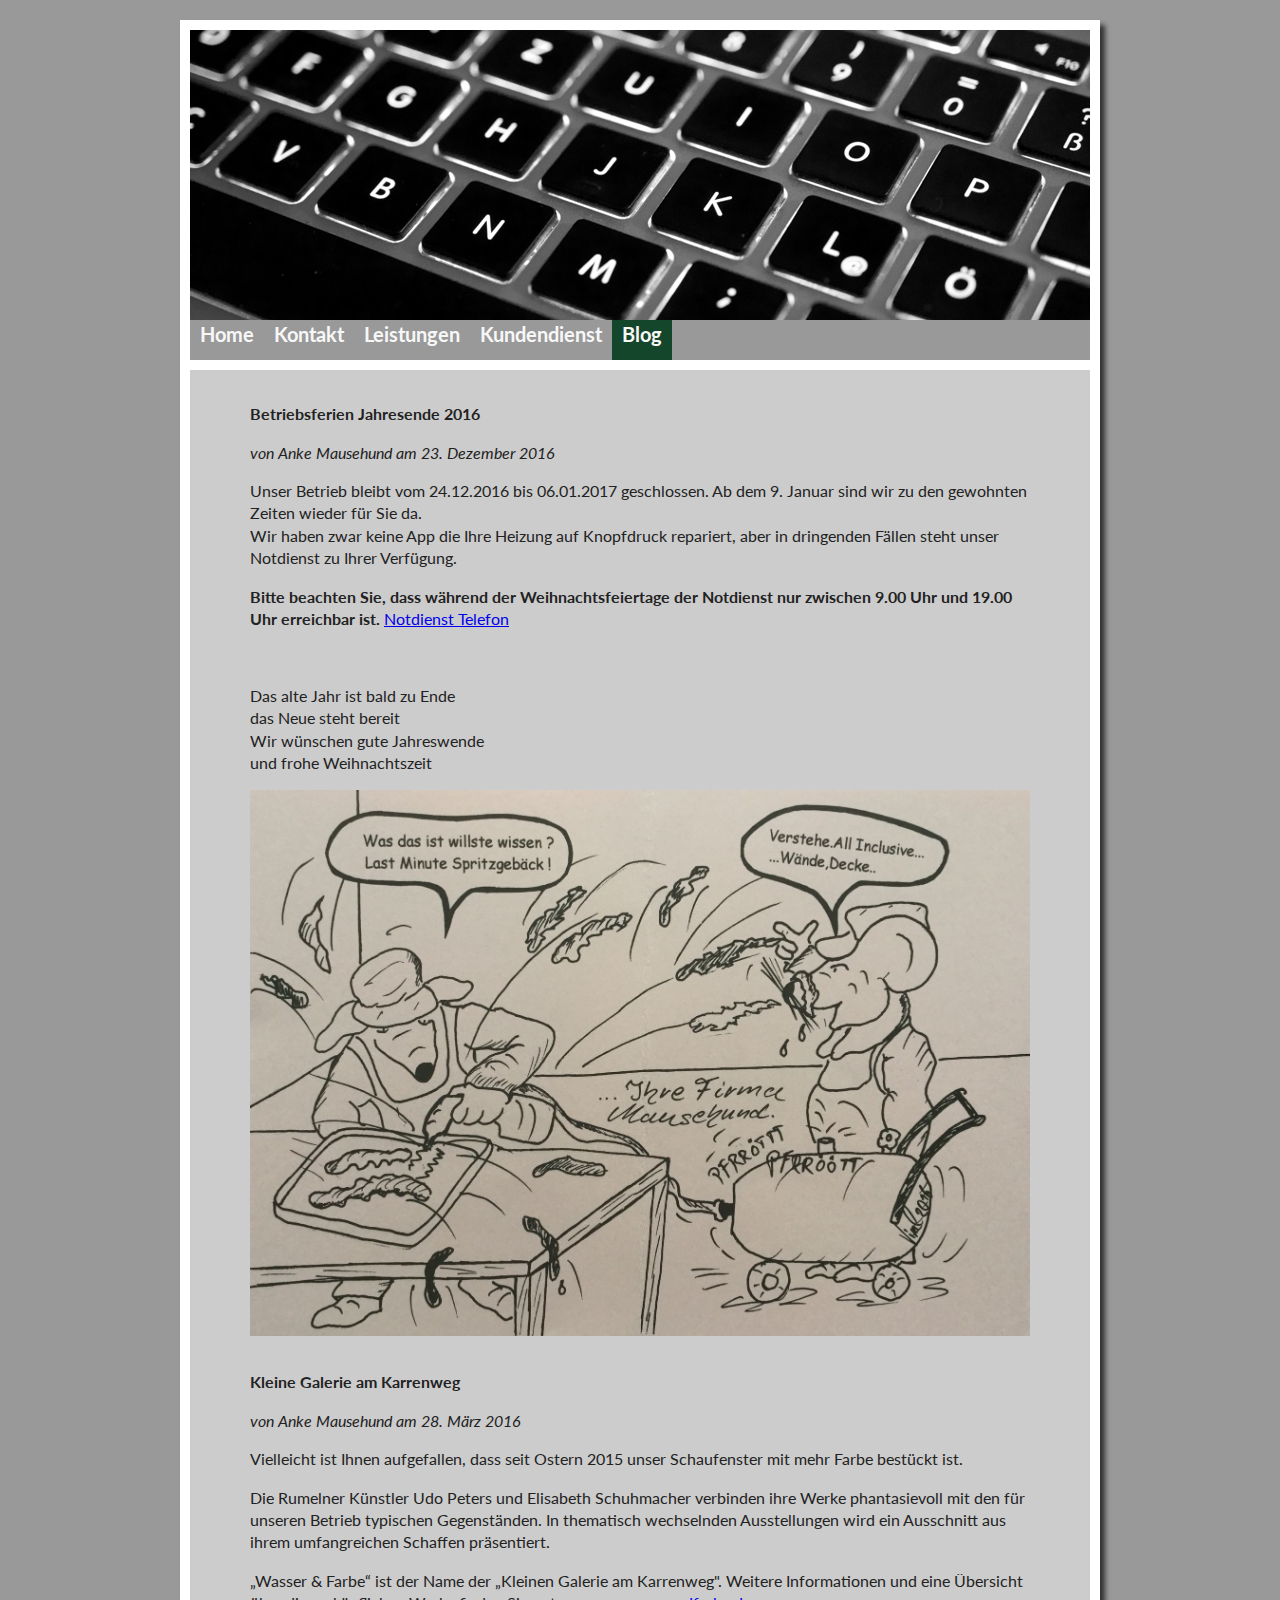
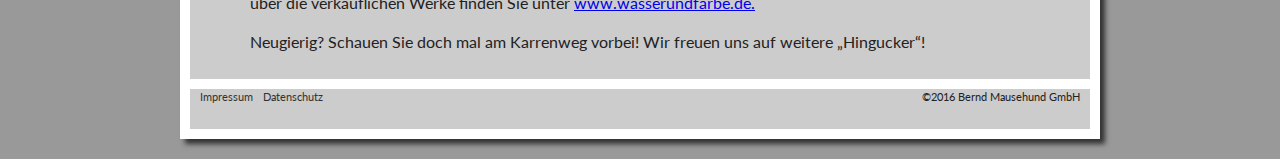
==== blog.html @ 6efd3940 "initial version xmas 2016" ====
<!DOCTYPE html>
<!--[if lt IE 7]>      <html class="no-js lt-ie9 lt-ie8 lt-ie7"> <![endif]-->
<!--[if IE 7]>         <html class="no-js lt-ie9 lt-ie8"> <![endif]-->
<!--[if IE 8]>         <html class="no-js lt-ie9"> <![endif]-->
<!--[if gt IE 8]><!--> <html class="no-js"> <!--<![endif]-->
    <head>
        <meta charset="utf-8">
        <meta http-equiv="X-UA-Compatible" content="IE=edge,chrome=1">
        <title>Blog | Bernd Mausehund GmbH</title>
        <meta name="description" content="Aktuelle Nachrichten und Stellenanzeigen aus unserem Betrieb">
        <meta name="viewport" content="width=device-width, initial-scale=1">
        <meta name="author" content="fontanero management systems">
        <meta name="keywords" content="Neuigkeiten Aktuelles Rumeln-Kaldenhausen Handwerk Stellenanzeige Anlagenmechaniker SHK">
        <link rel="stylesheet" href="css/normalize.css">
        <link rel="stylesheet" href="css/main.css">
        <link rel="stylesheet" href="css/better-simple-slideshow.css">
		<link href='http://fonts.googleapis.com/css?family=Lato:400,700,300italic' rel='stylesheet' type='text/css'>        
        <script src="js/vendor/modernizr-2.6.2.min.js"></script>
        <script src="js/better-simple-slideshow.js"></script>
    </head>
    <body>
        <!--[if lt IE 7]>
            <p class="chromeframe">You are using an <strong>outdated</strong> browser. Please <a href="http://browsehappy.com/">upgrade your browser</a> or <a href="http://www.google.com/chromeframe/?redirect=true">activate Google Chrome Frame</a> to improve your experience.</p>
        <![endif]-->
		
		<div class="container">
			<header class="topblog">
			</header>
			<nav id=menu>
				<ul>

					<li><a href="index.html">Home</a></li>
					<li><a href="kontakt.html">Kontakt</a></li>
					<li><a href="leistungen.html">Leistungen</a></li>
					<li><a href="kundendienst.html">Kundendienst</a></li>
					<li class="active"><a href="#">Blog</a></li>
				</ul>			
			</nav>
			
			<article id="content">			
			<h2>Betriebsferien Jahresende 2016</h2>
			<p class="second">von Anke Mausehund am 23. Dezember 2016</p>
<p>Unser Betrieb bleibt vom 24.12.2016 bis 06.01.2017 geschlossen. Ab dem 9. Januar sind wir zu den gewohnten Zeiten wieder für Sie da.<br/>Wir haben zwar keine App die Ihre Heizung auf Knopfdruck repariert, aber in dringenden Fällen steht unser Notdienst zu Ihrer Verfügung.
<br/> </p>
<p><strong>Bitte beachten Sie, dass während der Weihnachtsfeiertage der Notdienst nur zwischen 9.00 Uhr und 19.00 Uhr erreichbar ist.</strong>
<a href="kontakt.html">Notdienst Telefon</a> </p>
<br/>
<p>Das alte Jahr ist bald zu Ende<br/>das Neue steht bereit<br/>Wir wünschen gute Jahreswende<br/>und frohe Weihnachtszeit</p>

<div>
<img src="img/xmas2016.jpg" width="100%" alt="Mausehund Spritzgebäck" title="Weihnachten 2016"/>
</div>
<br/>
			<h2>Kleine Galerie am Karrenweg</h2>
			<p class="second">von Anke Mausehund am 28. März 2016</p>
			<p>Vielleicht ist Ihnen aufgefallen, dass seit Ostern 2015 unser Schaufenster mit mehr Farbe bestückt ist.</p>
			<p>Die Rumelner Künstler Udo Peters und Elisabeth Schuhmacher verbinden ihre Werke phantasievoll mit den für unseren Betrieb typischen Gegenständen. In thematisch wechselnden Ausstellungen wird ein Ausschnitt aus ihrem umfangreichen Schaffen präsentiert.</p>
<p>„Wasser & Farbe“ ist der Name der „Kleinen Galerie am Karrenweg". Weitere Informationen und eine Übersicht über die verkäuflichen Werke finden Sie unter <a href="http://www.wasserundfarbe.de/about.html">www.wasserundfarbe.de.</a></p>
<p>Neugierig? Schauen Sie doch mal am Karrenweg vorbei!
Wir freuen uns auf weitere „Hingucker“!</p>

			</article>
			<footer class="bottom">
				<ul>
					<li><a href="impressum.html">Impressum</a></li>
					<li><a href="datenschutz.html">Datenschutz</a></li>
					<li>&copy;2016&nbsp;Bernd Mausehund GmbH</li>
				</ul>
			</footer>

		</div>

        <script src="//ajax.googleapis.com/ajax/libs/jquery/1.9.0/jquery.min.js"></script>
        <script>window.jQuery || document.write('<script src="js/vendor/jquery-1.9.0.min.js"><\/script>')</script>

        <script src="js/plugins.js"></script>
        <script src="js/main.js"></script>
                <script>
			  (function(i,s,o,g,r,a,m){i['GoogleAnalyticsObject']=r;i[r]=i[r]||function(){
			  (i[r].q=i[r].q||[]).push(arguments)},i[r].l=1*new Date();a=s.createElement(o),
			  m=s.getElementsByTagName(o)[0];a.async=1;a.src=g;m.parentNode.insertBefore(a,m)
			  })(window,document,'script','//www.google-analytics.com/analytics.js','ga');
			
			  ga('create', 'UA-56290558-1', 'auto');
			  ga('send', 'pageview');
			
        </script>
        
    </body>
</html>
---- css/main.css ----
/* ==========================================================================
   HTML5 Boilerplate styles - h5bp.com (generated via initializr.com)
   ========================================================================== */

html,
button,
input,
select,
textarea {
    color: #222;
}

body {
    font-size: 1em;
    font-family: 'Lato', sans-serif;
/*    font-family: verdana, tahoma, arial;*/
    line-height: 1.4;
	background : #999999;
/*	background: #299c39; */
}

::-moz-selection {
    background: #b3d4fc;
    text-shadow: none;
}

::selection {
    background: #b3d4fc;
    text-shadow: none;
}

hr {
    display: block;
    height: 1px;
    border: 0;
    border-top: 1px solid #ccc;
    margin: 1em 0;
    padding: 0;
}

img {
    vertical-align: middle;
}

fieldset {
    border: 0;
    margin: 0;
    padding: 0;
}

textarea {
    resize: vertical;
}

.chromeframe {
    margin: 0.2em 0;
    background: #ccc;
    color: #000;
    padding: 0.2em 0;
}


/* ==========================================================================
   Author's custom styles
   ========================================================================== */


.container {

	background: #FFFFFF;
/*	width: 900px;*/
	max-width: 900px;
	height: auto;
/*	margin-left: auto;
	margin-right: auto;
	margin-top: 20px;*/
	margin: 20px auto;
	overflow: hidden;
	box-shadow: 5px 5px 5px #333333;
	padding: 10px;
	clear: both;
}

.top {
	background: #CCCCCC;
	height: 290px;
	max-width: 900px;
}

.toplogo {
	background-image: url("../img/schelle_logo_low.jpg");
	background-size: cover;
	background-repeat: no-repeat;
	min-height: 290px;
	max-width: 900px;
}

.topkontakt {
	background-image: url("../img/buero.jpg");
	background-size: cover;
	background-repeat: no-repeat;
	min-height: 290px;
	max-width: 900px;
}

.topleistungen {
	background-image: url("../img/zange.jpg");
	background-size: cover;
	background-repeat: no-repeat;
	min-height: 290px;
	max-width: 900px;
}

.topkundendienst {
	background-image: url("../img/duesen.jpg");
	background-size: cover;
	background-repeat: no-repeat;
	min-height: 290px;
	max-width: 900px;
}

.topimpressum {
	background-image: url("../img/duebel.jpg");
	background-size: cover;
	background-repeat: no-repeat;
	min-height: 290px;
	max-width: 900px;
}

.topdatenschutz {
	background-image: url("../img/zahnrad.jpg");
	background-size: cover;
	background-repeat: no-repeat;
	min-height: 290px;
	max-width: 900px;
}


.topblog {
	background-image: url("../img/tastatur.jpg");
	background-size: cover;
	background-repeat: no-repeat;
	min-height: 290px;
	max-width: 900px;
}

#menu {
	margin-top: 0px;
	background: #999999;
/*	height: 40px;*/
	min-height: 40px;
}
	
#menu ul {
	font-size: 20px;
	margin: 0 auto;
	padding: 0;
	list-style: none;
/*	height: 40px;*/
}
 
#menu ul li {
/*	position: relative;*/
	float: left;
	display: inline;
/*	margin-left: 1px;*/
/*	white-space: nowrap;*/
	height: 40px; /* Width and height of top-level nav items */
	padding-left: 10px;
	padding-right: 10px;	
	width: auto;
	text-align:left;
	margin: 0;  
}

#menu ul li:hover { 
/*	background: #617F8A;*/ 
	background-color: #14462B;
	transition: background 600ms ease-in;
	-webkit-transition: background 600ms ease-in;
	-moz-transition: background 600ms ease-in;
    -ms-transition: background 600ms ease-in;
    -o-transition: background 600ms ease-in;
}

#menu ul li.active, #menu ul li:visited { 
/*	background: #617F8A;*/ 
	background: #14462B;
}

#menu ul li a {
	text-decoration: none;
	outline: none;
/*	color: #FFFFFF;*/
	color: #F7F7F7;
	font-weight: 700;		
}




#content{
	margin-top: 10px;
	background: #CCCCCC;
	padding-top: 20px;
	padding-left: 60px;
	padding-right: 60px;
/*	height: 400px;*/
    min-height: 300px;
	padding-bottom: 10px;
	height: auto;		
}

/*
#smallcontent{
	margin-top: 10px;
	background: #CCCCCC;
	padding-top: 20px;
	padding-left: 60px;
	padding-right: 60px;
	height: 400px;
	font-size: small;	
}

*/
.second {
	font-style: italic 
}


#left{
	display: block;
	float: left;	
	position: relative;
/*	font-size: smaller */
}

#remark{
	display: block;
	position: relative;
	float: right;
	width: 400px;
/*	font-size: smaller; */
}

.bottom {
	margin-top: 10px;
	background: #CCCCCC;
	height: 40px;
}

.bottom ul {
	font-size: 11px;
	margin: 5px;
	padding: 0px;
	list-style: none;
}

.bottom ul li {
  display: block;
  position: relative;
  float: left;
  width: auto;
  padding-left: 5px;
  padding-right: 5px;	
}

.bottom ul li:last-child {
	display: block;
	position: relative;
	float : right;
	width: auto;
}

.bottom ul li a{
	text-decoration: none;
	color: #333333;
}

h2 {
	font-size: medium;
	font-weight: 700;
}

h1 {
	font-size: x-large;
	font-weight: 700;
}
/* ==========================================================================
   Media Queries
   ========================================================================== */

@media only screen and (min-width: 35em) {

}

@media print,
       (-o-min-device-pixel-ratio: 5/4),
       (-webkit-min-device-pixel-ratio: 1.25),
       (min-resolution: 120dpi) {

}

/* ==========================================================================
   Helper classes
   ========================================================================== */

.ir {
    background-color: transparent;
    border: 0;
    overflow: hidden;
    text-indent: -9999px;
}

.ir:before {
    content: "";
    display: block;
    width: 0;
    height: 150%;
}

.hidden {
    display: none !important;
    visibility: hidden;
}

.visuallyhidden {
    border: 0;
    clip: rect(0 0 0 0);
    height: 1px;
    margin: -1px;
    overflow: hidden;
    padding: 0;
    position: absolute;
    width: 1px;
}

.visuallyhidden.focusable:active,
.visuallyhidden.focusable:focus {
    clip: auto;
    height: auto;
    margin: 0;
    overflow: visible;
    position: static;
    width: auto;
}

.invisible {
    visibility: hidden;
}

.clearfix:before,
.clearfix:after {
    content: " ";
    display: table;
}

.clearfix:after {
    clear: both;
}

.clearfix {
    *zoom: 1;
}

/* ==========================================================================
   Print styles
   ========================================================================== */

@media print {
    * {
        background: transparent !important;
        color: #000 !important; /* Black prints faster: h5bp.com/s */
        box-shadow: none !important;
        text-shadow: none !important;
    }

    a,
    a:visited {
        text-decoration: underline;
    }

    a[href]:after {
        content: " (" attr(href) ")";
    }

    abbr[title]:after {
        content: " (" attr(title) ")";
    }

    /*
     * Don't show links for images, or javascript/internal links
     */

    .ir a:after,
    a[href^="javascript:"]:after,
    a[href^="#"]:after {
        content: "";
    }

    pre,
    blockquote {
        border: 1px solid #999;
        page-break-inside: avoid;
    }

    thead {
        display: table-header-group; /* h5bp.com/t */
    }

    tr,
    img {
        page-break-inside: avoid;
    }

    img {
        max-width: 100% !important;
    }

    @page {
        margin: 0.5cm;
    }

    p,
    h2,
    h3 {
        orphans: 3;
        widows: 3;
    }

    h2,
    h3 {
        page-break-after: avoid;
    }
}
---- css/better-simple-slideshow.css ----
.bss-slides{
  position: relative;
  display: block;    
}
.bss-slides:focus{
 outline: 0;
}
.bss-slides figure{
  position: absolute;
  top: 0;
  width: 100%;
}
.bss-slides figure:first-child{
  position: relative;
}
.bss-slides figure img{
  opacity: 0;
  -webkit-transition: opacity 1.2s;
  transition: opacity 1.2s;
  -webkit-backface-visibility: hidden;
  backface-visibility: hidden;
}
.bss-slides .bss-show{
  z-index: 2;
}
.bss-slides .bss-show img{
  opacity: 1;
  -webkit-backface-visibility: hidden;
  backface-visibility: hidden;
  position: relative; 
}

.bss-slides figcaption{
  position: absolute;
  font-family: sans-serif;
  font-size: .8em;
  bottom: .75em;
  right: .35em;
  padding: .25em;
  color: #fff;
  background: #000;
  background: rgba(0,0,0, .25);
  border-radius: 2px;
  opacity: 0;
  -webkit-transition: opacity 1.2s;
  transition: opacity 1.2s;
}
.bss-slides .bss-show figcaption{
  z-index: 3;
  opacity: 1;
}
.bss-slides figcaption a{
  color: #fff;    
}
.bss-next, .bss-prev{
  color: #fff;
  position: absolute;
  background: #000;
  background: rgba(0,0,0, .6);
  top: 50%;
  z-index: 4;
  font-size: 2em;
  margin-top: -1.2em;
  opacity: .3;
  -webkit-user-select: none;
  -moz-user-select: none;
  -ms-user-select: none;
  user-select: none;
}
.bss-next:hover, .bss-prev:hover{
  cursor: pointer;
  opacity: 1;
}
.bss-next{
  right: -1px;
  padding: 10px 5px 15px 10px;
  border-top-left-radius: 3px;
  border-bottom-left-radius: 3px;
}
.bss-prev{
  left: 0;
  padding: 10px 10px 15px 5px;
  border-top-right-radius: 3px;
  border-bottom-right-radius: 3px;
}
.bss-fullscreen{
  display: block;
  width: 32px;
  height: 32px;    
  background: rgba(0,0,0,.4) url(../img/arrows-alt_ffffff_64.png); 
  -webkit-background-size: contain; 
  background-size: contain;
  position: absolute;
  top: 5px;
  left: 5px;   
  cursor: pointer;    
  opacity: .3;
} 
.bss-fullscreen:hover{
  opacity: .8;   
}
:-webkit-full-screen .bss-fullscreen{
    background: rgba(0,0,0,.4) url(../img/compress_ffffff_64.png);
    -webkit-background-size: contain;
    background-size: contain;
}
:-moz-full-screen .bss-fullscreen{
    background: rgba(0,0,0,.4) url(../img/compress_ffffff_64.png);
    background-size: contain;
}
:-ms-fullscreen .bss-fullscreen{
    background: rgba(0,0,0,.4) url(../img/compress_ffffff_64.png);
    background-size: contain;
}
:full-screen .bss-fullscreen{
    background: rgba(0,0,0,.4) url(../img/compress_ffffff_64.png);
    -webkit-background-size: contain;
    background-size: contain;
}
:-webkit-full-screen .bss-fullscreen{
    background: rgba(0,0,0,.4) url(../img/compress_ffffff_64.png);
    -webkit-background-size: contain;
    background-size: contain;
}
:-moz-full-screen .bss-fullscreen{
    background: rgba(0,0,0,.4) url(../img/compress_ffffff_64.png);
    background-size: contain;
}
:-ms-fullscreen .bss-fullscreen{
    background: rgba(0,0,0,.4) url(../img/compress_ffffff_64.png);
    background-size: contain;
}
:fullscreen .bss-fullscreen{
    background: rgba(0,0,0,.4) url(../img/compress_ffffff_64.png);
    -webkit-background-size: contain;
    background-size: contain;
}
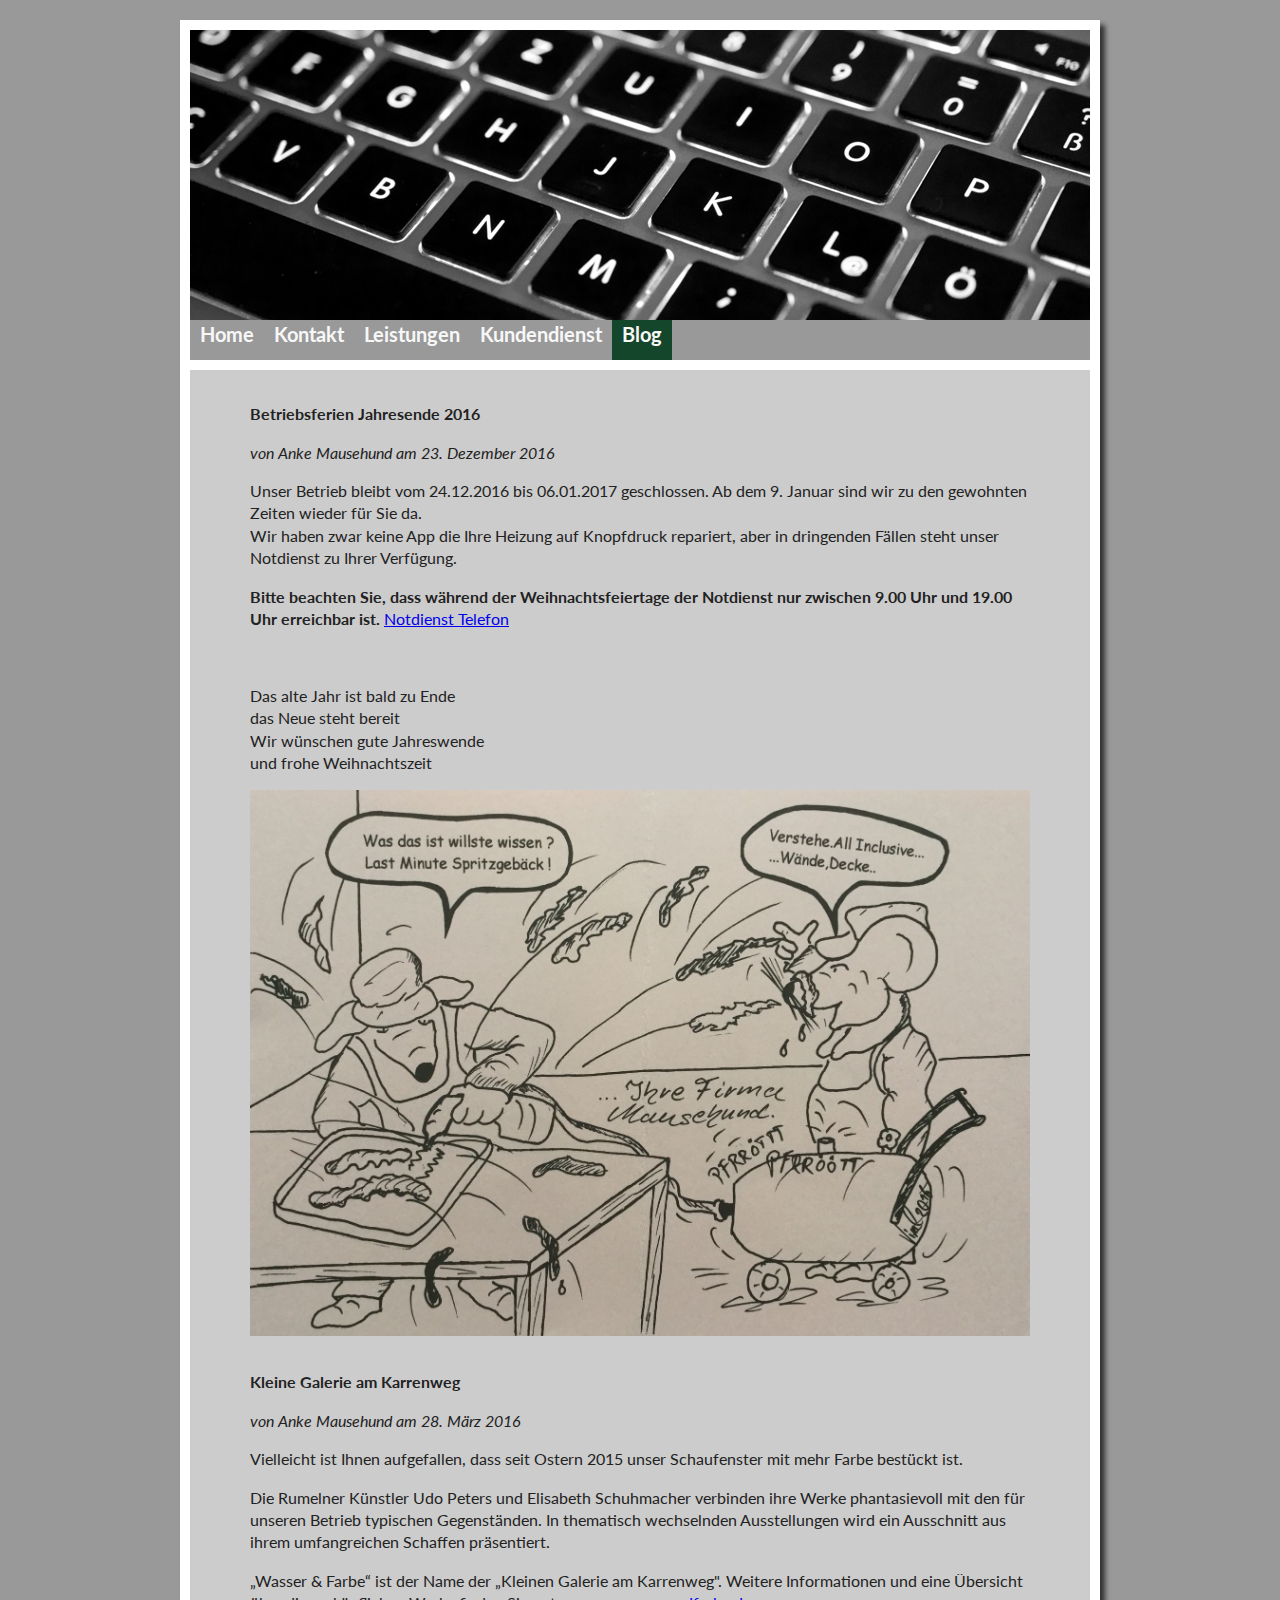
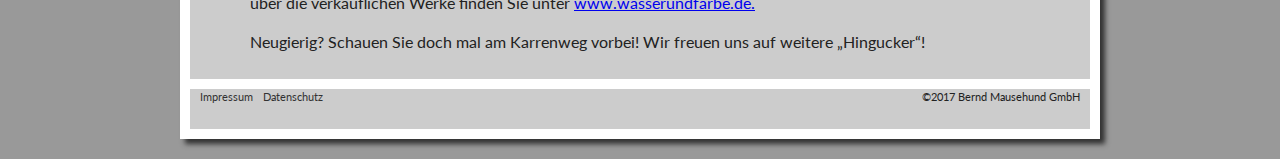
==== commit 52b8e2b6: "Anpassungen 2017" ====
--- a/blog.html
+++ b/blog.html
@@ -64,7 +64,7 @@
 				<ul>
 					<li><a href="impressum.html">Impressum</a></li>
 					<li><a href="datenschutz.html">Datenschutz</a></li>
-					<li>&copy;2016&nbsp;Bernd Mausehund GmbH</li>
+					<li>&copy;2017&nbsp;Bernd Mausehund GmbH</li>
 				</ul>
 			</footer>
 
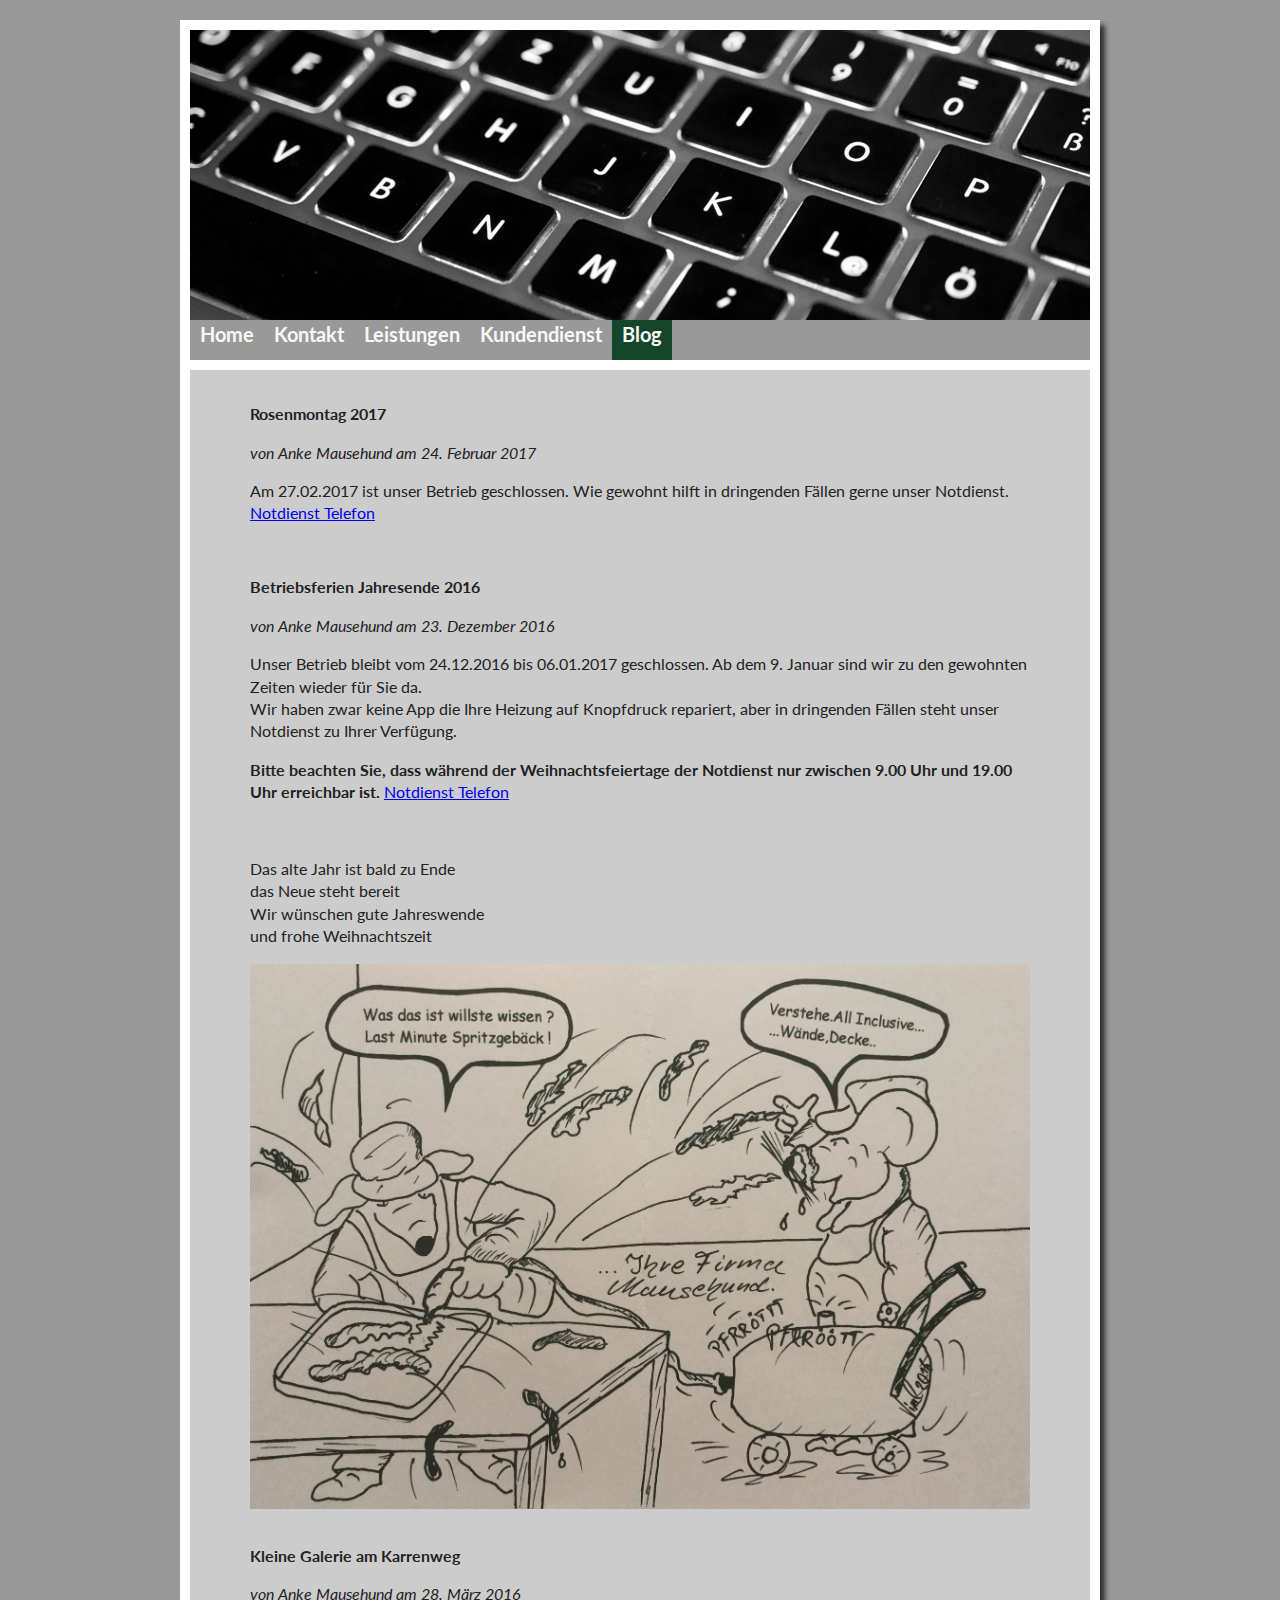
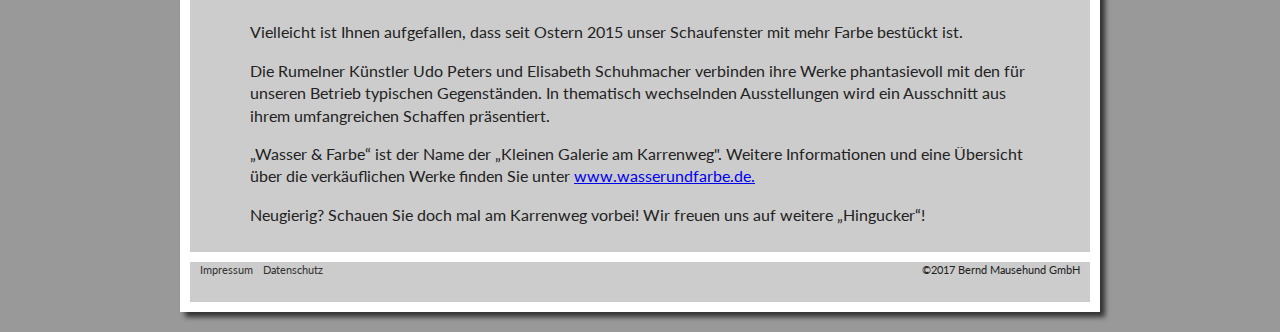
==== commit 0db5d1f4: "Rosenmontag 2017" ====
--- a/blog.html
+++ b/blog.html
@@ -37,7 +37,10 @@
 				</ul>			
 			</nav>
 			
-			<article id="content">			
+			<article id="content">
+							<h2>Rosenmontag 2017</h2>
+			<p class="second">von Anke Mausehund am 24. Februar 2017</p>
+			<p>Am 27.02.2017 ist unser Betrieb geschlossen. Wie gewohnt hilft in dringenden Fällen gerne unser Notdienst. <a href="kontakt.html">Notdienst Telefon</a></p><br>			
 			<h2>Betriebsferien Jahresende 2016</h2>
 			<p class="second">von Anke Mausehund am 23. Dezember 2016</p>
 <p>Unser Betrieb bleibt vom 24.12.2016 bis 06.01.2017 geschlossen. Ab dem 9. Januar sind wir zu den gewohnten Zeiten wieder für Sie da.<br/>Wir haben zwar keine App die Ihre Heizung auf Knopfdruck repariert, aber in dringenden Fällen steht unser Notdienst zu Ihrer Verfügung.
